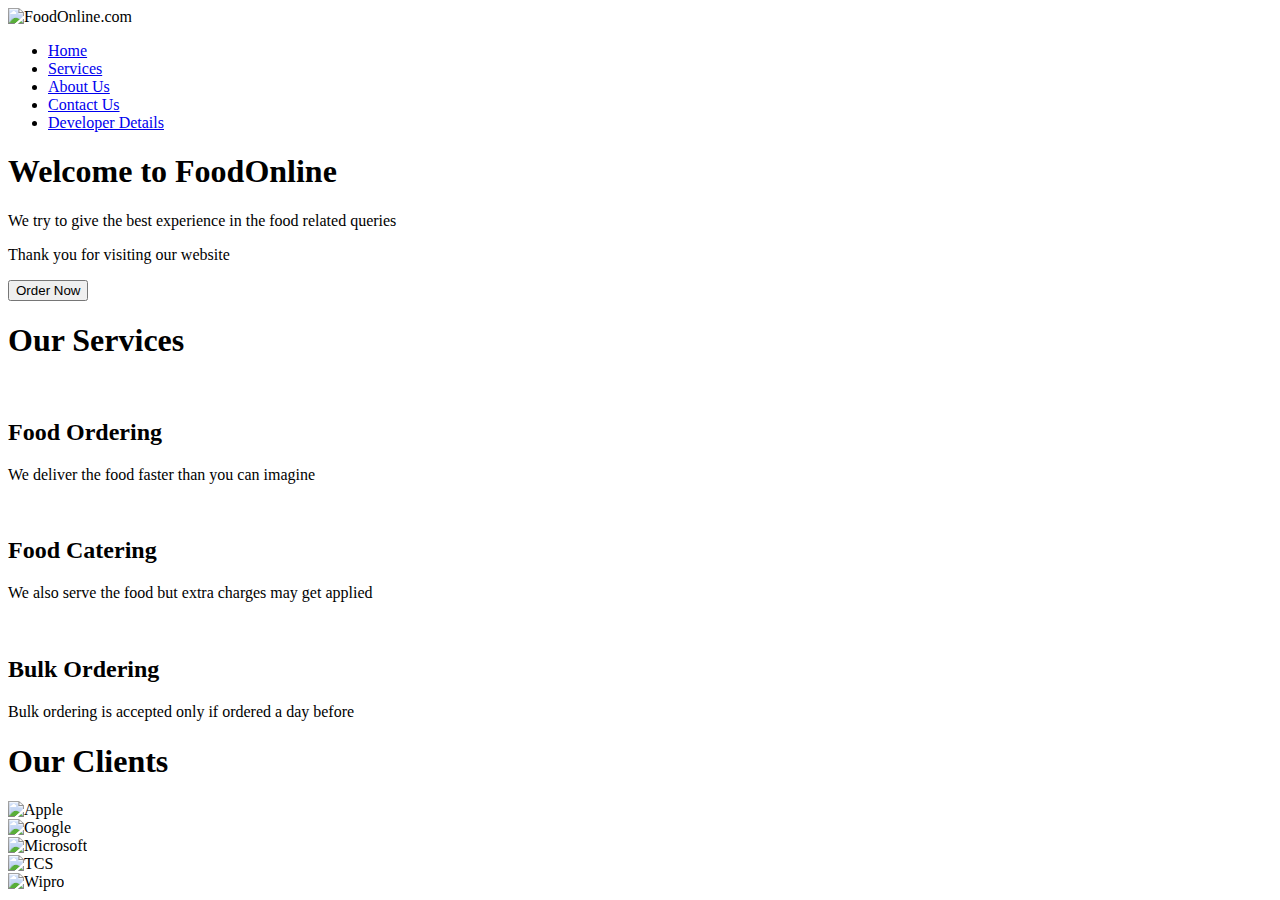
==== index.html @ e860bf17 "added index.html" ====
<!DOCTYPE html>
<html lang="en">
<head>
    <meta charset="UTF-8">
    <meta name="viewport" content="width=device-width, initial-scale=1.0">
    <title>Best Online Food Delivery Services in India | FoodOnline.com</title>
    <link rel="stylesheet" href="CSS/style.css">
    <link rel="preconnect" href="https://fonts.googleapis.com">
<link rel="preconnect" href="https://fonts.gstatic.com" crossorigin>
<link href="https://fonts.googleapis.com/css2?family=Bree+Serif&family=Playfair+Display:wght@500&display=swap" rel="stylesheet">
</head>
<body>
    <nav id="navbar">
        <div id="logo">
            <img src="logo.JPG" alt="FoodOnline.com" height="100">
        </div>
        <ul>
            <li class="item"><a href="http://127.0.0.1:5501/index.html">Home</a></li>
            <li class="item"><a href="#">Services</a></li>
            <li class="item"><a href="#">About Us</a></li>
            <li class="item"><a href="http://127.0.0.1:5501/first.html">Contact Us</a></li>
            <li class="item"><a href="http://127.0.0.1:5501/second.html">Developer Details</a></li>
        </ul>
    </nav>
    <section id="home">
        <h1 class="h-primary">Welcome to FoodOnline</h1>
        <p>We try to give the best experience in the food related queries</p>
        <p>Thank you for visiting our website</p>
        <button class="btn">Order Now</button>
    </section>
    <section class="services-container">
        <h1 class="h-primary center">Our Services</h1>
        <div id="services">
            <div class="box">
                <img src="delivery.jpg" alt="">
                <h2 class="h-secondary center">Food Ordering</h2>
                <p class="center">We deliver the food faster than you can imagine </p>
            </div>
            <div class="box">
                <img src="pizza.jpg" alt="">
                <h2 class="h-secondary center">Food Catering</h2>
                <p class="center">We also serve the food but extra charges may get applied</p>
            </div>
            <div class="box">
                <img src="rice-8092512_1920.jpg" alt="">
                <h2 class="h-secondary center">Bulk Ordering</h2>
                <p class="center">Bulk ordering is accepted only if ordered a day before</p>
            </div>
        </div>
    </section>
    <section id="client-section">
        <h1 class="h-primary center">Our Clients</h1>
        <div id="clients">
            <div class="client-item">
                <img src="company png/apple.png" alt="Apple">
            </div>
            <div class="client-item">
                <img src="company png/google.png" alt="Google">
            </div>
            <div class="client-item">
                <img src="company png/windows.png" alt="Microsoft">
            </div>
            <div class="client-item">
                <img src="company png/TCS.png" alt="TCS">
            </div>
            <div class="client-item">
                <img src="company png/Wipro.png" alt="Wipro">
            </div>
        </div>
    </section>
</body>
</html>
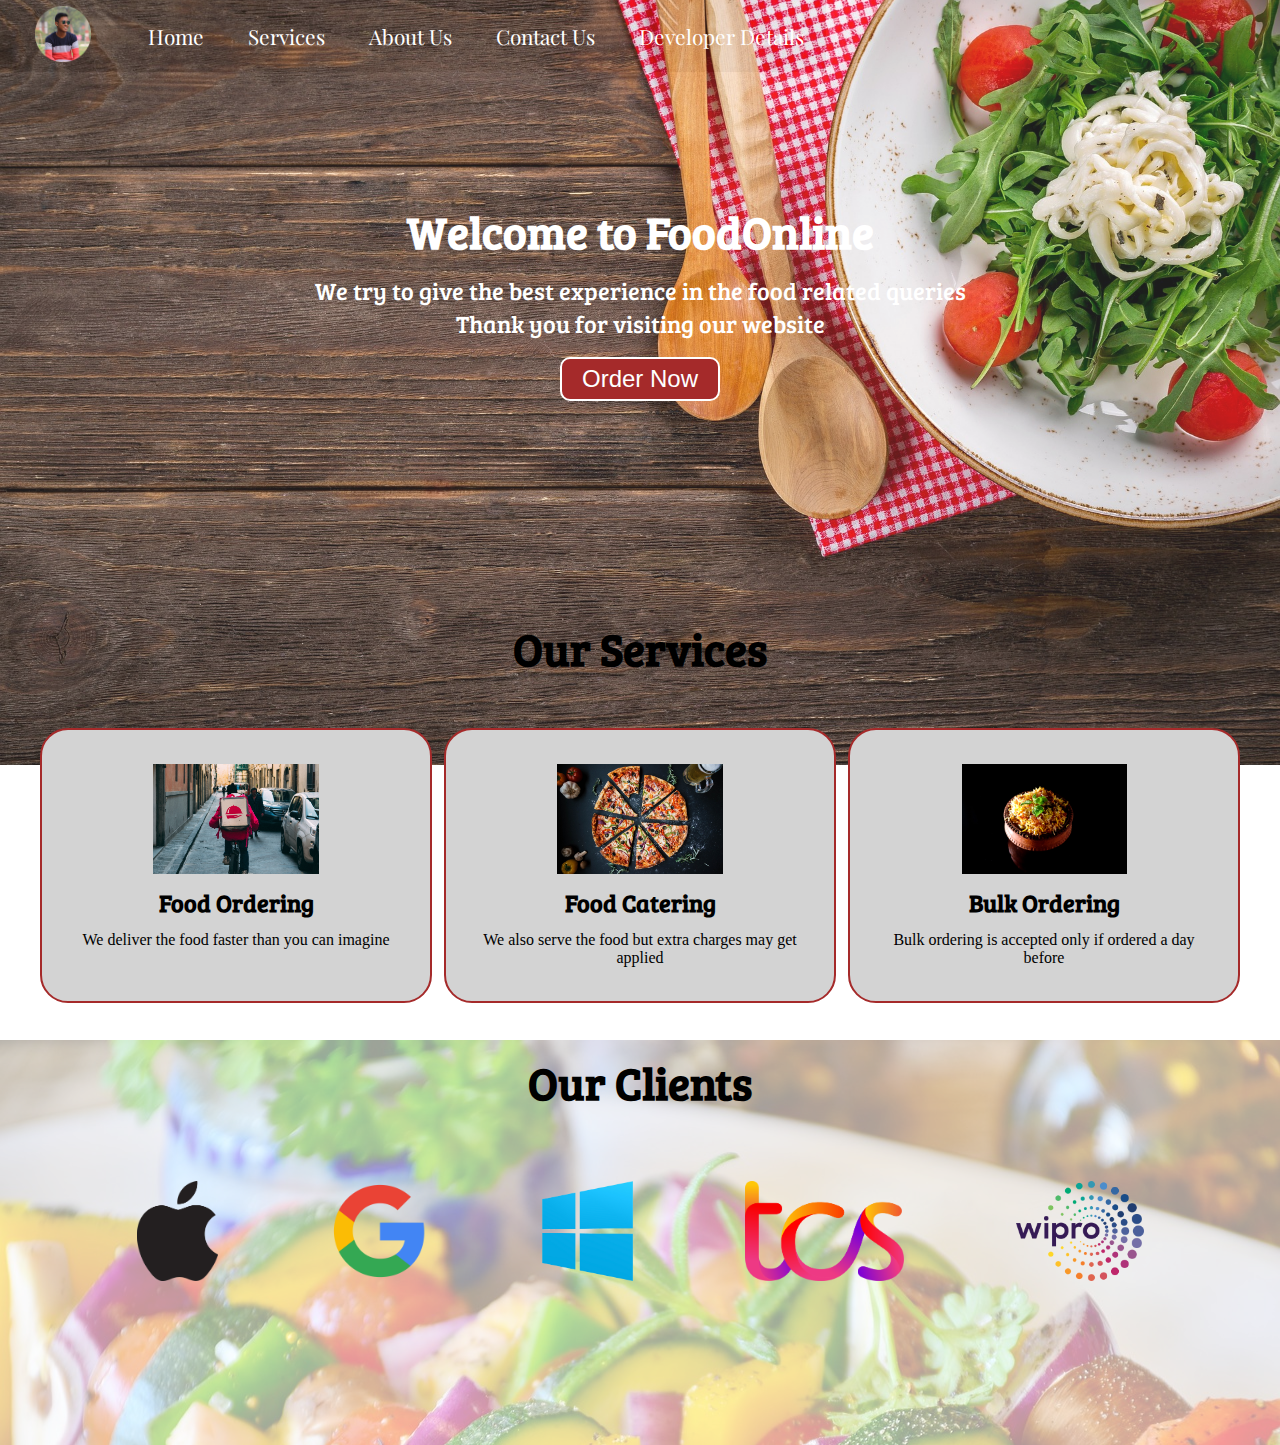
==== commit e672ac94: "Add files via upload" ====
--- a/index.html
+++ b/index.html
@@ -18,8 +18,8 @@
             <li class="item"><a href="http://127.0.0.1:5501/index.html">Home</a></li>
             <li class="item"><a href="#">Services</a></li>
             <li class="item"><a href="#">About Us</a></li>
-            <li class="item"><a href="http://127.0.0.1:5501/first.html">Contact Us</a></li>
-            <li class="item"><a href="http://127.0.0.1:5501/second.html">Developer Details</a></li>
+            <li class="item"><a href="http://127.0.0.1:5501/contactus.html">Contact Us</a></li>
+            <li class="item"><a href="http://127.0.0.1:5501/developer.html">Developer Details</a></li>
         </ul>
     </nav>
     <section id="home">
--- a/CSS/style.css
+++ b/CSS/style.css
@@ -0,0 +1,181 @@
+/* CSS Reset */
+*{
+    margin: 0;
+    padding: 0;
+}
+/* CSS Variables */
+:root{
+    --navbar-height: 59px;
+}
+/* Navigation Bar */
+#navbar{
+    display: flex;
+    align-items: center;
+    position: absolute;
+    top: 0px;
+}
+
+/* Navigation Bar: Logo and Image */
+#logo{
+    margin: 3px 30px;
+}
+#logo img{
+    height:56px;
+    margin: 3px 5px;
+}
+
+/* Navigation Bar: List Styling */
+
+#navbar ul{
+    display: flex;
+    font-family: 'Playfair Display', serif;
+}
+
+#navbar::before{
+    content: "";
+    background-color: black;
+    position:absolute;
+    top: 0px;
+    left: 0px;
+    height: 100%;
+    width: 100%;
+    z-index: -1;
+    opacity: 0.40;
+}
+#navbar ul li{
+    list-style: none;
+    font-size: 1.3rem;
+}
+#navbar ul li a{
+    color: white;
+    display: block;
+    padding: 3px 22px;
+    border-radius: 20px;
+    text-decoration: none;
+}
+
+#navbar ul li a:hover{
+    color:black;
+    background-color: white;
+}
+
+/*Home Section*/
+#home::before{
+    content: "";
+    position:absolute;
+    background:url('../salad-2068220_1920.jpg') no-repeat center center/cover ;
+    top: 0px;
+    left: 0px;
+    height: 85%;
+    width: 100%;
+    z-index: -1;
+    opacity: 0.89;   
+}
+
+#home{
+    display: flex;
+    flex-direction: column;
+    padding: 3px 200px;
+    height: 600px;
+    justify-content: center;
+    align-items: center;
+}
+
+
+
+#home h1{
+    color: white;
+    text-align: center;
+    font-family: 'Bree Serif', serif;
+}
+#home p{
+    color: white;
+    text-align: center;
+    font-size: 1.5rem;
+    font-family: 'Bree Serif', serif;
+
+}
+
+/* Services Center */
+#services{
+    margin: 34px;
+    display: flex;
+}
+#services .box{
+    border: 2px solid brown;
+    padding: 34px;
+    margin: 3px 6px;
+    border-radius: 28px;
+    background:lightgrey;
+    width: 33%;
+}
+#services .box img{
+    height: 110px;
+    margin: auto;
+    display: block;
+}
+#services{}
+#services{}
+#services{}
+#services{}
+
+
+/* Clients Section */
+#client-section{
+    height: 344px;
+}
+
+#client-section::before{
+    content:"";
+    position: absolute;
+    background: url(../vegetable.jpg);
+    width: 100%;
+    height: 45%;
+    z-index:-1;
+    opacity: 0.40;
+}
+
+#client-section{
+    height: 344px;
+}
+
+#clients{
+    display: flex;
+    justify-content: center;
+    align-items: center;
+}
+
+.client-item{
+    padding: 56px;
+}
+
+#clients img{
+    height: 100px;
+}
+
+/*Utility Classes*/
+.h-primary{
+    font-family: 'Bree Serif', serif;
+    font-size: 2.8rem;
+    padding: 12px;
+}
+
+.h-secondary{
+    font-family: 'Bree Serif', serif;
+    font-size: 1.5rem;
+    padding: 12px;
+}
+.btn{
+    padding: 6px 20px;
+    border: 2px solid white;
+    background-color: brown;
+    color: white;
+    margin: 17px;
+    font-size: 1.5rem;
+    border-radius: 10px;
+    cursor: pointer;
+}
+
+.center{
+    text-align: center;
+}
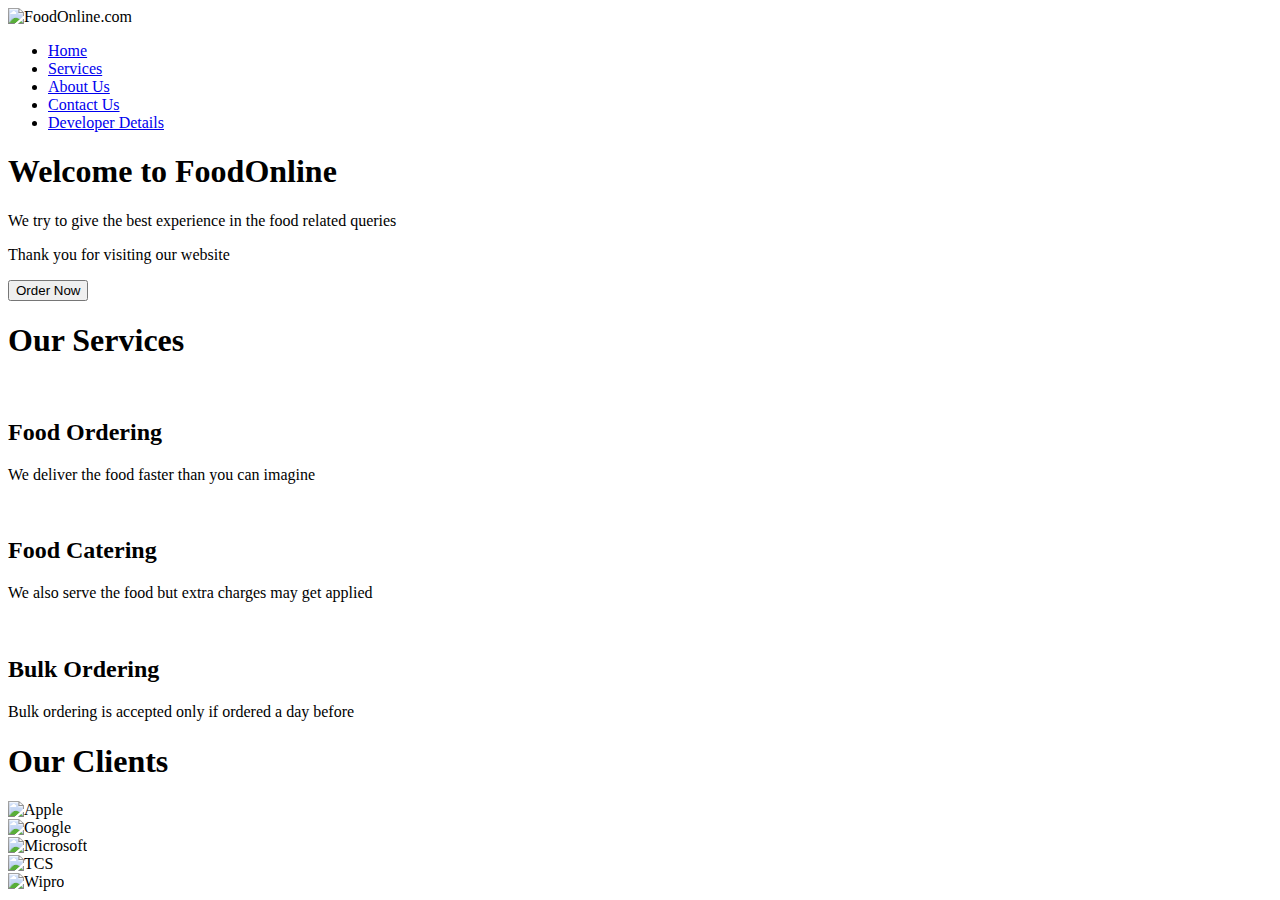
==== commit 470a36ad: "index.html added" ====
--- a/index.html
+++ b/index.html
@@ -15,7 +15,7 @@
             <img src="logo.JPG" alt="FoodOnline.com" height="100">
         </div>
         <ul>
-            <li class="item"><a href="http://127.0.0.1:5501/index.html">Home</a></li>
+            <li class="item"><a href="https://deeptimandutta.github.io/foodOnline/">Home</a></li>
             <li class="item"><a href="#">Services</a></li>
             <li class="item"><a href="#">About Us</a></li>
             <li class="item"><a href="http://127.0.0.1:5501/contactus.html">Contact Us</a></li>
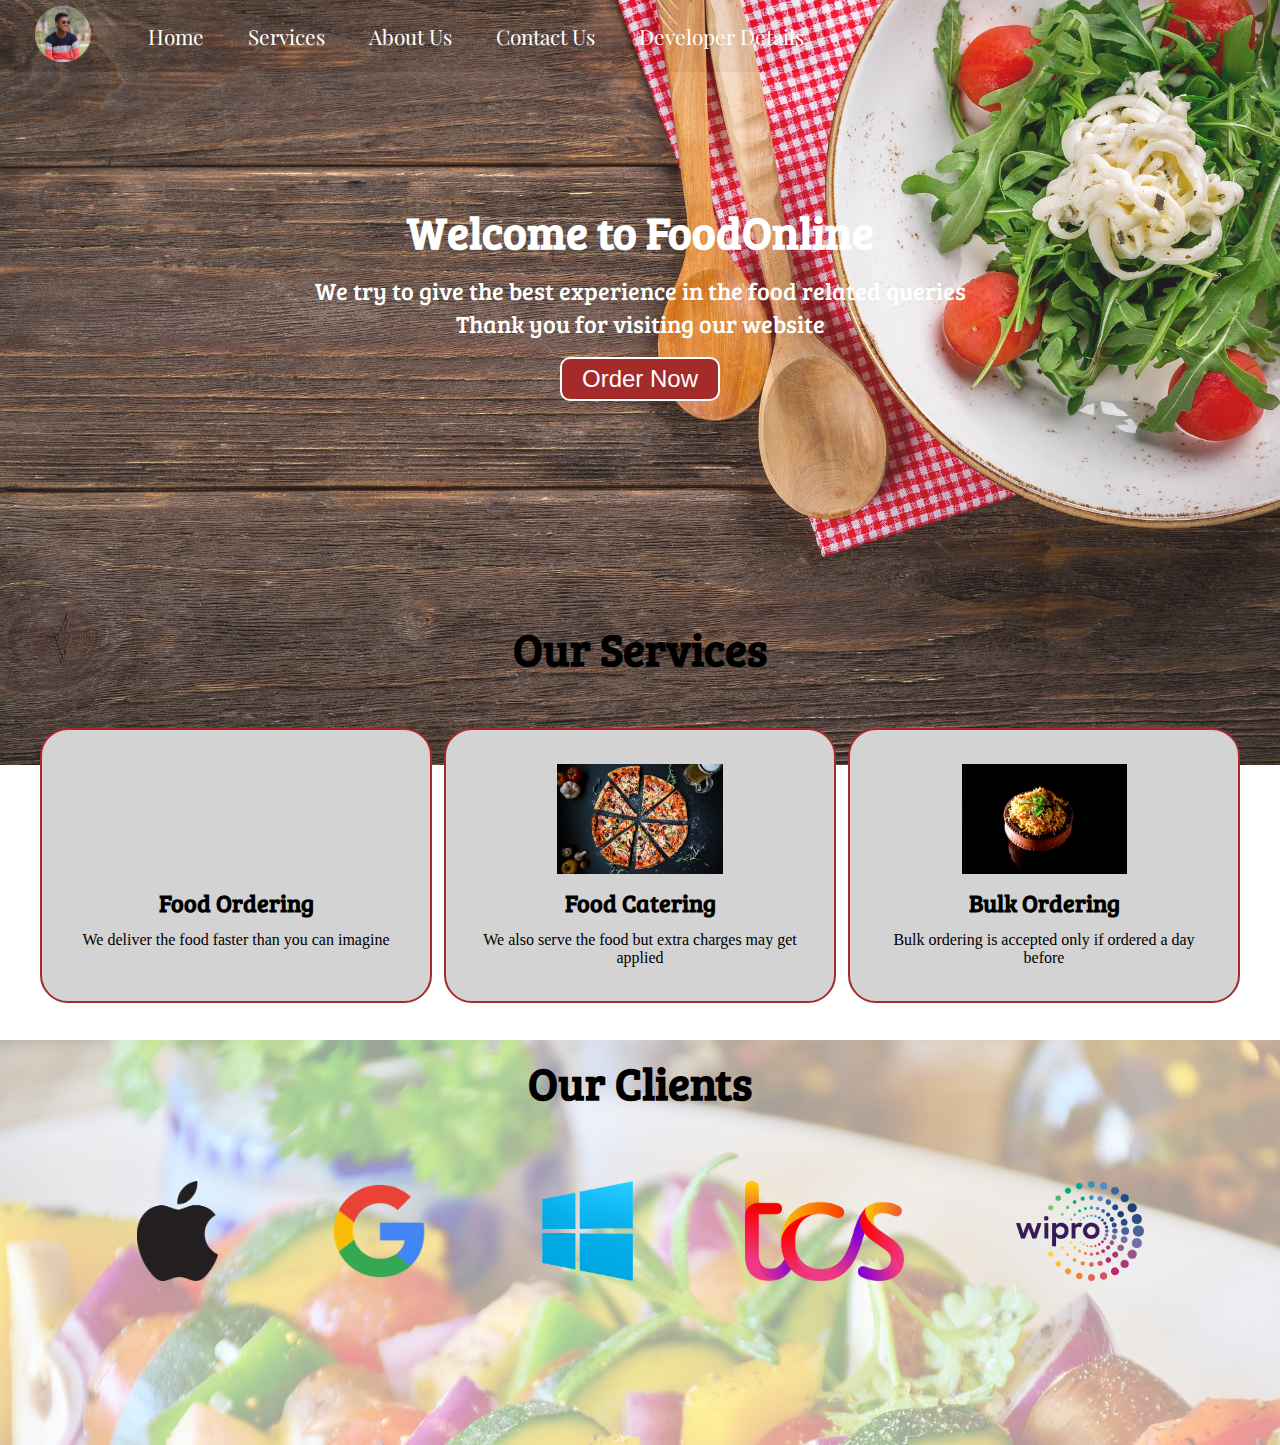
==== commit ce15f1e4: "Add files via upload" ====
--- a/index.html
+++ b/index.html
@@ -18,8 +18,8 @@
             <li class="item"><a href="https://deeptimandutta.github.io/foodOnline/">Home</a></li>
             <li class="item"><a href="#">Services</a></li>
             <li class="item"><a href="#">About Us</a></li>
-            <li class="item"><a href="http://127.0.0.1:5501/contactus.html">Contact Us</a></li>
-            <li class="item"><a href="http://127.0.0.1:5501/developer.html">Developer Details</a></li>
+            <li class="item"><a href="contactus.html">Contact Us</a></li>
+            <li class="item"><a href="developer.html">Developer Details</a></li>
         </ul>
     </nav>
     <section id="home">
--- a/CSS/style.css
+++ b/CSS/style.css
@@ -0,0 +1,181 @@
+/* CSS Reset */
+*{
+    margin: 0;
+    padding: 0;
+}
+/* CSS Variables */
+:root{
+    --navbar-height: 59px;
+}
+/* Navigation Bar */
+#navbar{
+    display: flex;
+    align-items: center;
+    position: absolute;
+    top: 0px;
+}
+
+/* Navigation Bar: Logo and Image */
+#logo{
+    margin: 3px 30px;
+}
+#logo img{
+    height:56px;
+    margin: 3px 5px;
+}
+
+/* Navigation Bar: List Styling */
+
+#navbar ul{
+    display: flex;
+    font-family: 'Playfair Display', serif;
+}
+
+#navbar::before{
+    content: "";
+    background-color: black;
+    position:absolute;
+    top: 0px;
+    left: 0px;
+    height: 100%;
+    width: 100%;
+    z-index: -1;
+    opacity: 0.40;
+}
+#navbar ul li{
+    list-style: none;
+    font-size: 1.3rem;
+}
+#navbar ul li a{
+    color: white;
+    display: block;
+    padding: 3px 22px;
+    border-radius: 20px;
+    text-decoration: none;
+}
+
+#navbar ul li a:hover{
+    color:black;
+    background-color: white;
+}
+
+/*Home Section*/
+#home::before{
+    content: "";
+    position:absolute;
+    background:url('../salad-2068220_1920.jpg') no-repeat center center/cover ;
+    top: 0px;
+    left: 0px;
+    height: 85%;
+    width: 100%;
+    z-index: -1;
+    opacity: 0.89;   
+}
+
+#home{
+    display: flex;
+    flex-direction: column;
+    padding: 3px 200px;
+    height: 600px;
+    justify-content: center;
+    align-items: center;
+}
+
+
+
+#home h1{
+    color: white;
+    text-align: center;
+    font-family: 'Bree Serif', serif;
+}
+#home p{
+    color: white;
+    text-align: center;
+    font-size: 1.5rem;
+    font-family: 'Bree Serif', serif;
+
+}
+
+/* Services Center */
+#services{
+    margin: 34px;
+    display: flex;
+}
+#services .box{
+    border: 2px solid brown;
+    padding: 34px;
+    margin: 3px 6px;
+    border-radius: 28px;
+    background:lightgrey;
+    width: 33%;
+}
+#services .box img{
+    height: 110px;
+    margin: auto;
+    display: block;
+}
+#services{}
+#services{}
+#services{}
+#services{}
+
+
+/* Clients Section */
+#client-section{
+    height: 344px;
+}
+
+#client-section::before{
+    content:"";
+    position: absolute;
+    background: url(../vegetable.jpg);
+    width: 100%;
+    height: 45%;
+    z-index:-1;
+    opacity: 0.40;
+}
+
+#client-section{
+    height: 344px;
+}
+
+#clients{
+    display: flex;
+    justify-content: center;
+    align-items: center;
+}
+
+.client-item{
+    padding: 56px;
+}
+
+#clients img{
+    height: 100px;
+}
+
+/*Utility Classes*/
+.h-primary{
+    font-family: 'Bree Serif', serif;
+    font-size: 2.8rem;
+    padding: 12px;
+}
+
+.h-secondary{
+    font-family: 'Bree Serif', serif;
+    font-size: 1.5rem;
+    padding: 12px;
+}
+.btn{
+    padding: 6px 20px;
+    border: 2px solid white;
+    background-color: brown;
+    color: white;
+    margin: 17px;
+    font-size: 1.5rem;
+    border-radius: 10px;
+    cursor: pointer;
+}
+
+.center{
+    text-align: center;
+}
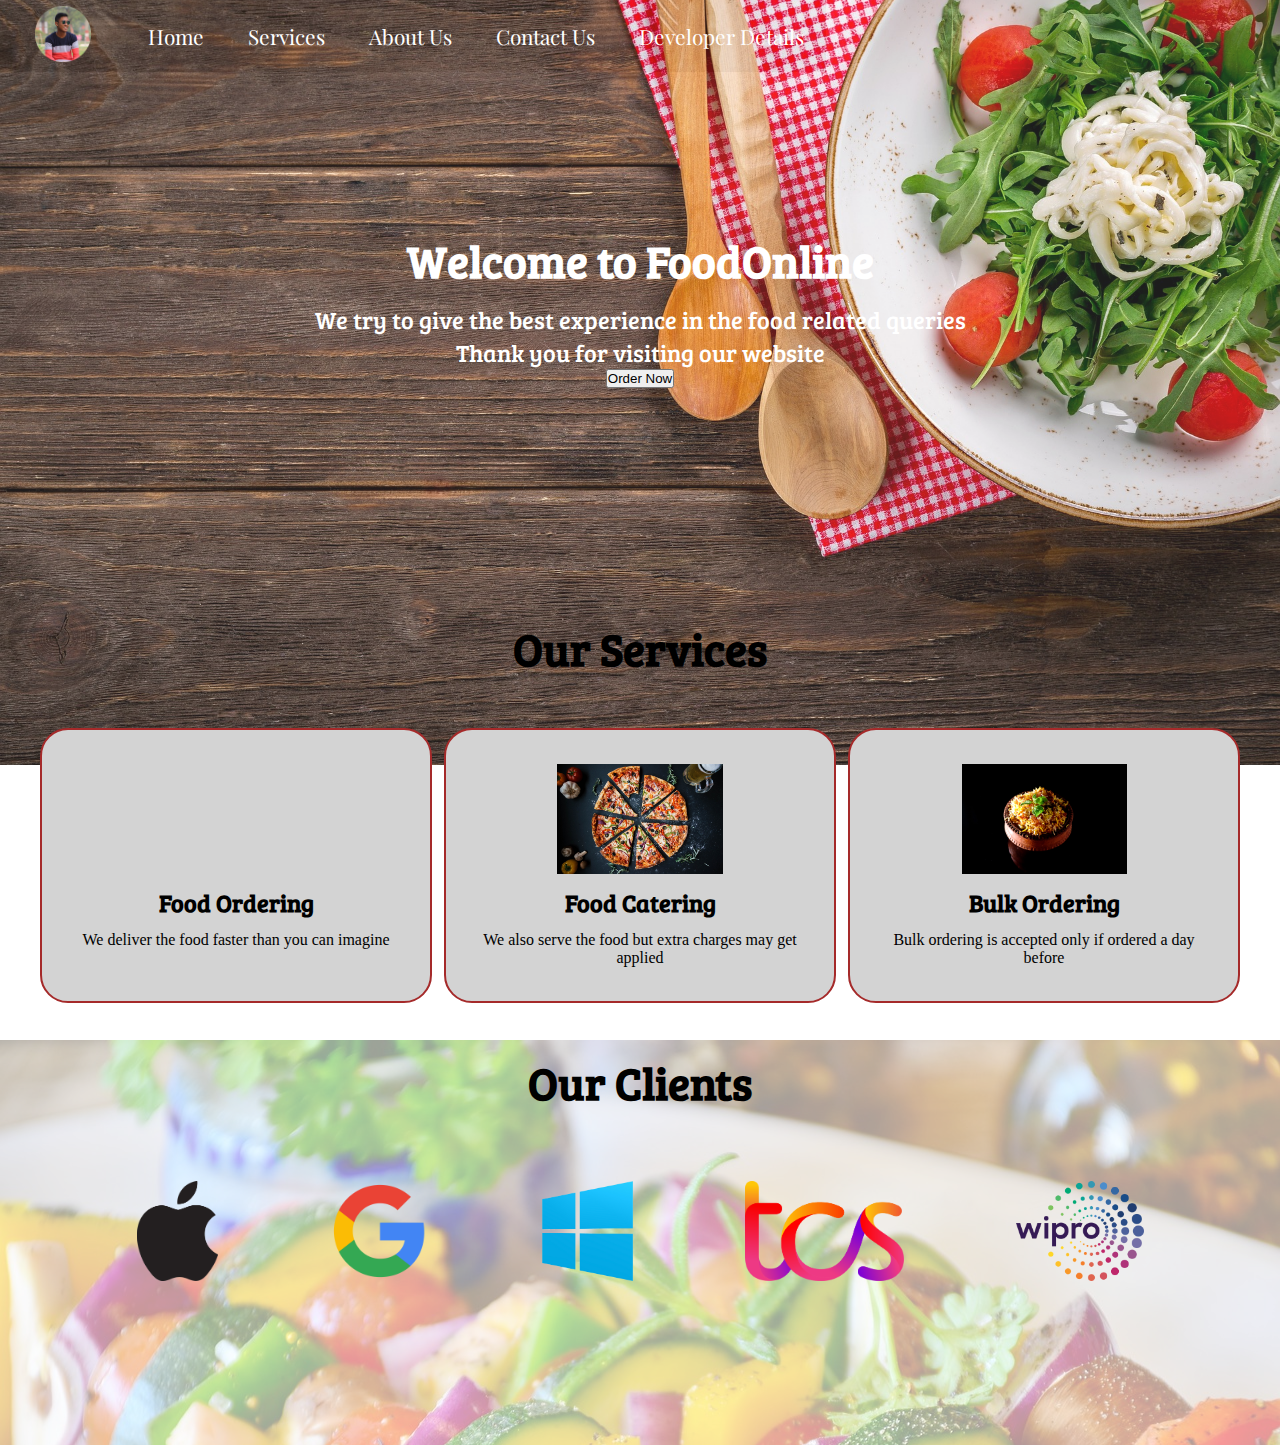
==== commit eb9124b4: "Add files via upload" ====
--- a/index.html
+++ b/index.html
@@ -26,7 +26,7 @@
         <h1 class="h-primary">Welcome to FoodOnline</h1>
         <p>We try to give the best experience in the food related queries</p>
         <p>Thank you for visiting our website</p>
-        <button class="btn">Order Now</button>
+        <button type="button" onclick="location.href='ordernow.html'">Order Now</button>
     </section>
     <section class="services-container">
         <h1 class="h-primary center">Our Services</h1>
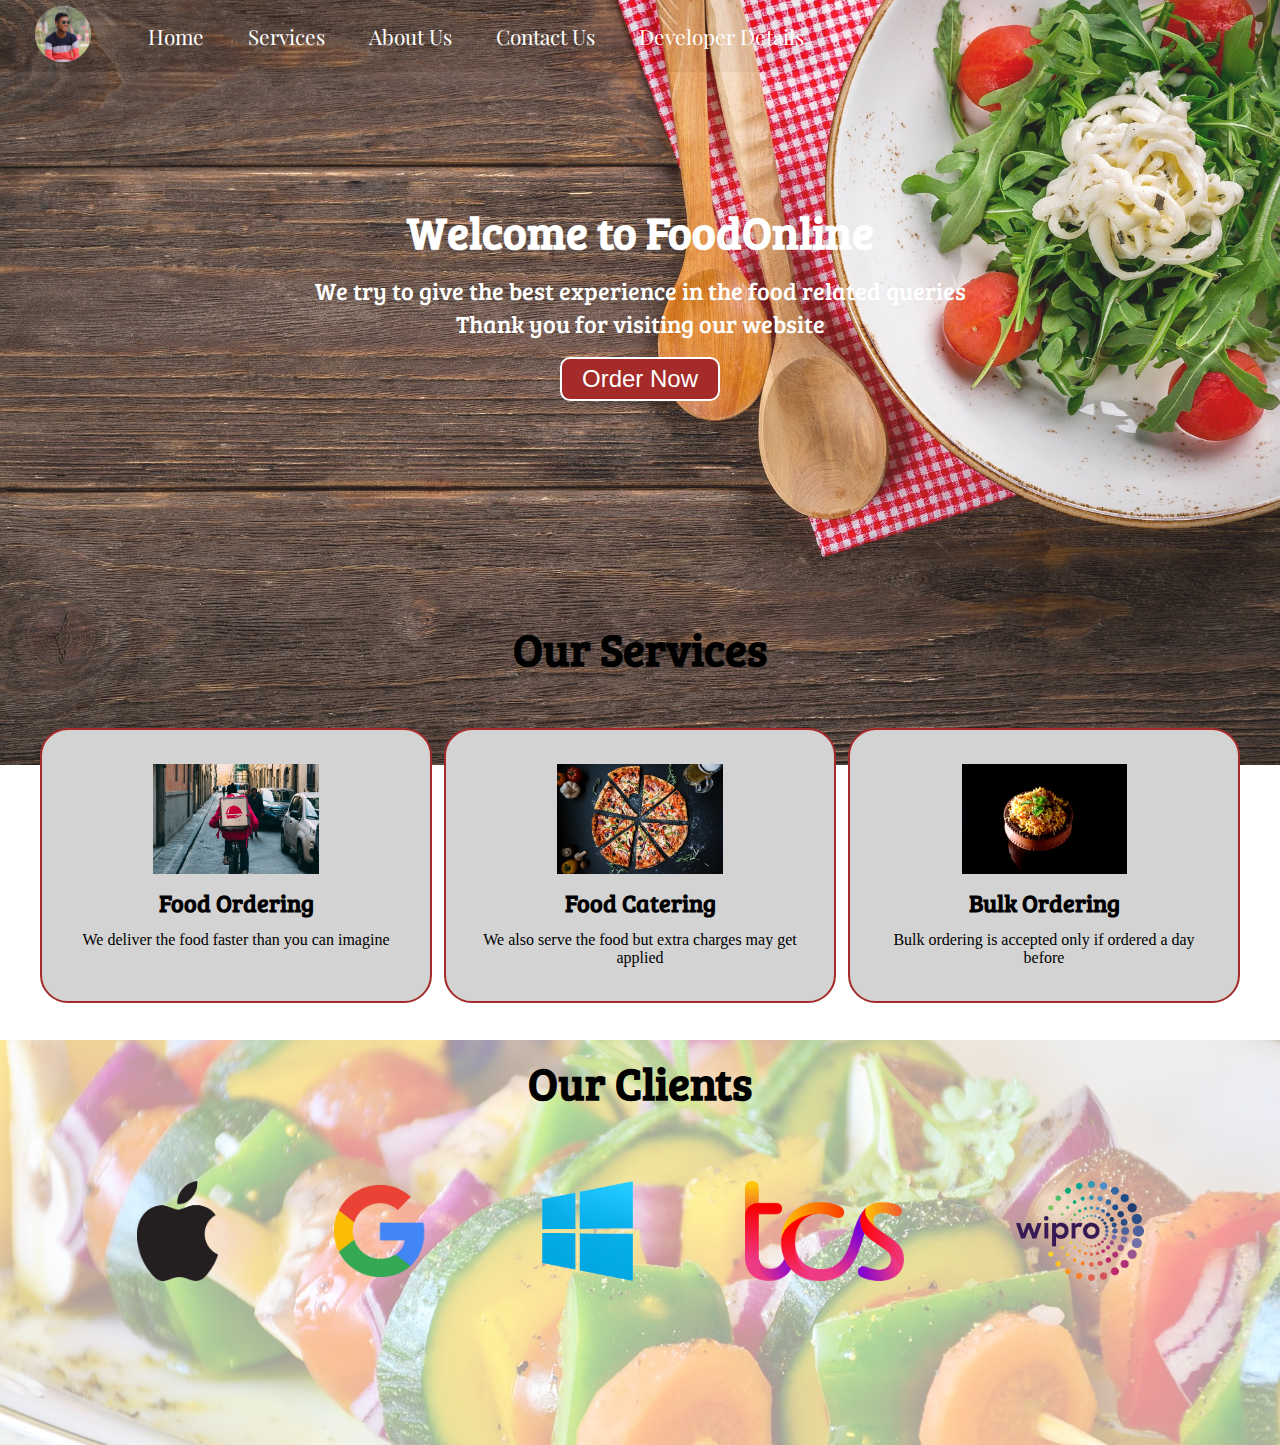
==== commit e81fbb22: "Add files via upload" ====
--- a/index.html
+++ b/index.html
@@ -16,7 +16,7 @@
         </div>
         <ul>
             <li class="item"><a href="https://deeptimandutta.github.io/foodOnline/">Home</a></li>
-            <li class="item"><a href="#">Services</a></li>
+            <li class="item"><a href="#">Services</a></li>  
             <li class="item"><a href="#">About Us</a></li>
             <li class="item"><a href="contactus.html">Contact Us</a></li>
             <li class="item"><a href="developer.html">Developer Details</a></li>
--- a/CSS/style.css
+++ b/CSS/style.css
@@ -128,7 +128,7 @@
 #client-section::before{
     content:"";
     position: absolute;
-    background: url(../vegetable.jpg);
+    background: url(../vegetable.jpg) no-repeat center center/cover;
     width: 100%;
     height: 45%;
     z-index:-1;
@@ -165,7 +165,7 @@
     font-size: 1.5rem;
     padding: 12px;
 }
-.btn{
+button{
     padding: 6px 20px;
     border: 2px solid white;
     background-color: brown;
